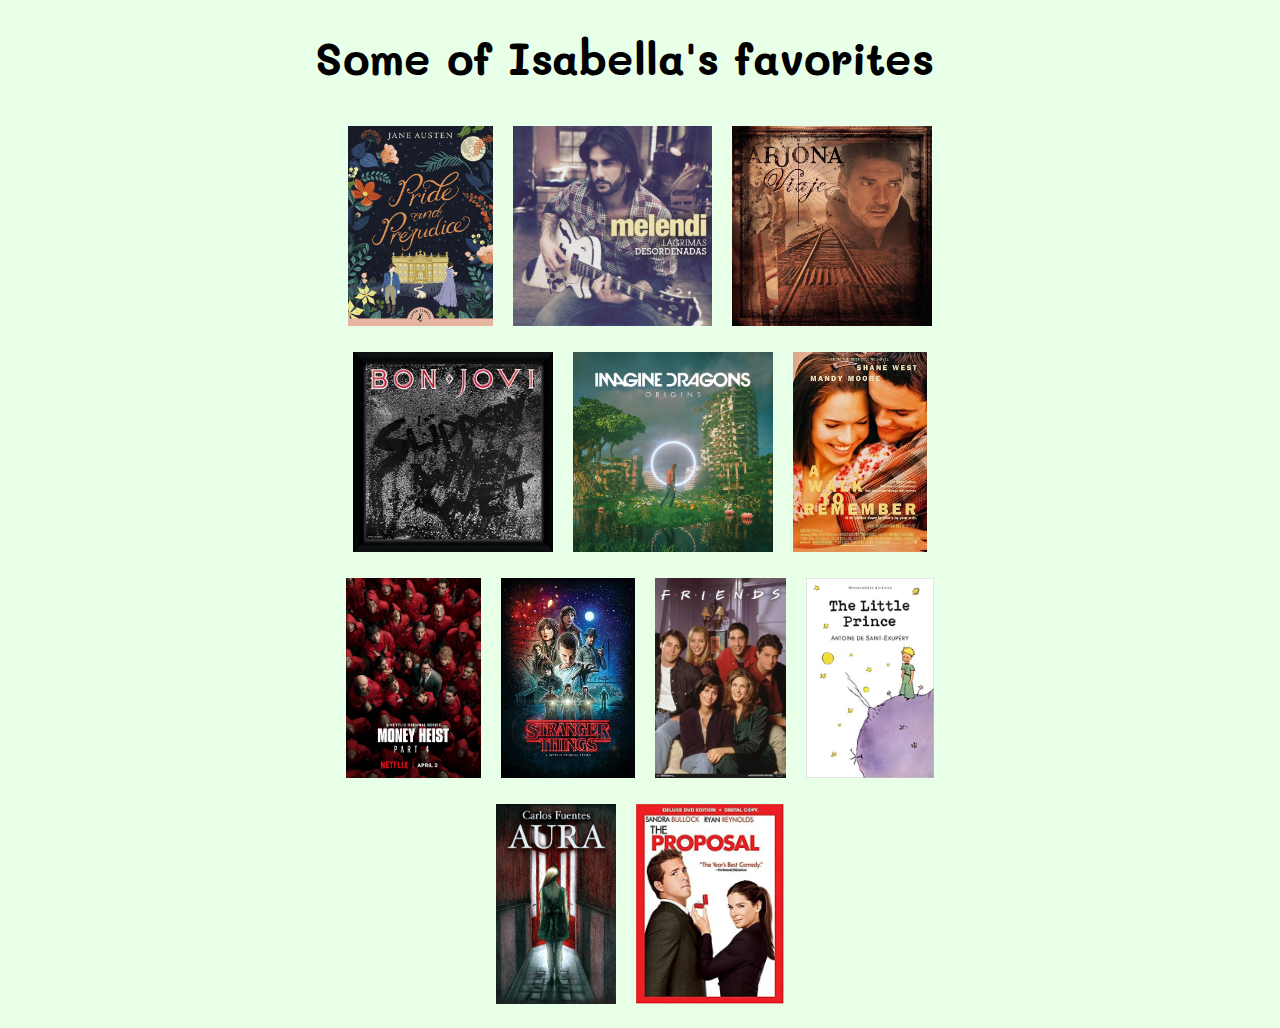
==== portfolio/src/main/webapp/favorites.html @ 177802bd "Add 'favorite things' page with images" ====
<!DOCTYPE html>
<html>
  <head>
      <link href='https://fonts.googleapis.com/css?family=Mali' rel='stylesheet'>
      <style>
body {
  background-color: rgba(179, 255, 179, 0.3);
  font-family:'Mali';font-size: 22px;
}
</style>
    <meta charset="UTF-8">
    <title>Some of Isabella's favorites</title>
    <link rel="stylesheet" href="style.css">
  </head>
  <body>
    <div id="content">
      <h1>Some of Isabella's favorites</h1>
        <div class="image-thumbnails">
        <a href="images/isalikes-1.jpg"><img src="images/isalikes-1.jpg"/></a>
        <a href="images/isalikes-2.jpg"><img src="images/isalikes-2.jpg"/></a>
        <a href="images/isalikes-3.jpg"><img src="images/isalikes-3.jpg"/></a>
        <a href="images/isalikes-4.jpg"><img src="images/isalikes-4.jpg"/></a>
        <a href="images/isalikes-5.jpg"><img src="images/isalikes-5.jpg"/></a>
        <a href="images/isalikes-6.jpg"><img src="images/isalikes-6.jpg"/></a>
        <a href="images/moneyheist.jpg"><img src="images/moneyheist.jpg"/></a>
        <a href="images/isalikes-9.jpg"><img src="images/isalikes-9.jpg"/></a>
        <a href="images/isalikes-10.jpg"><img src="images/isalikes-10.jpg"/></a>
        <a href="images/isalikes-11.jpg"><img src="images/isalikes-11.jpg"/></a>
        <a href="images/isalikes-12.jpg"><img src="images/isalikes-12.jpg"/></a>
        <a href="images/isalikes-13.jpg"><img src="images/isalikes-13.jpg"/></a>       
        </div>
    </div>
  </body>
</html>
---- portfolio/src/main/webapp/style.css ----
#content {
  margin-left: auto;
  margin-right: auto;
  width: 650px;
}

#greeting-container {
  margin-top: 20px;
}

.image-thumbnails {
  display: flex;
  flex-wrap: wrap;
  justify-content: center;
}

.image-thumbnails img {
  margin: 10px;
  max-height: 200px;
  max-width: 200px;
}

.image-thumbnails img:hover {
  border: thick solid rgba(15, 182, 71, 0.938);
}

.center {
  display: block;
  margin-left: auto;
  margin-right: auto;
}

.button {
  background-color: rgb(15, 22, 15); /* Green */
  border: none;
  color: white;
  padding: 10px 24px;
  text-align: center;
  text-decoration: none;
  display: inline-block;
  font-size: 16px;
  margin: 4px 2px;
  transition-duration: 0.4s;
  cursor: pointer;
  border-radius: 12px;
}

.button1 {
  background-color: white;
  color: black;
  border: 2px solid #555555;
  box-shadow: 0 8px 16px 0 rgba(0,0,0,0.2), 0 6px 20px 0 rgba(0,0,0,0.19);
}

.button1:hover {
  background-color: #555555;
  color: rgba(179, 255, 179);
}

div.polaroid {
  width: 80%;
  background-color: white;
  box-shadow: 0 4px 8px 0 rgba(0, 0, 0, 0.2), 0 6px 20px 0 rgba(0, 0, 0, 0.19);
  margin-bottom: 25px;
}

div.container {
  text-align: center;
  padding: 10px 20px;
}
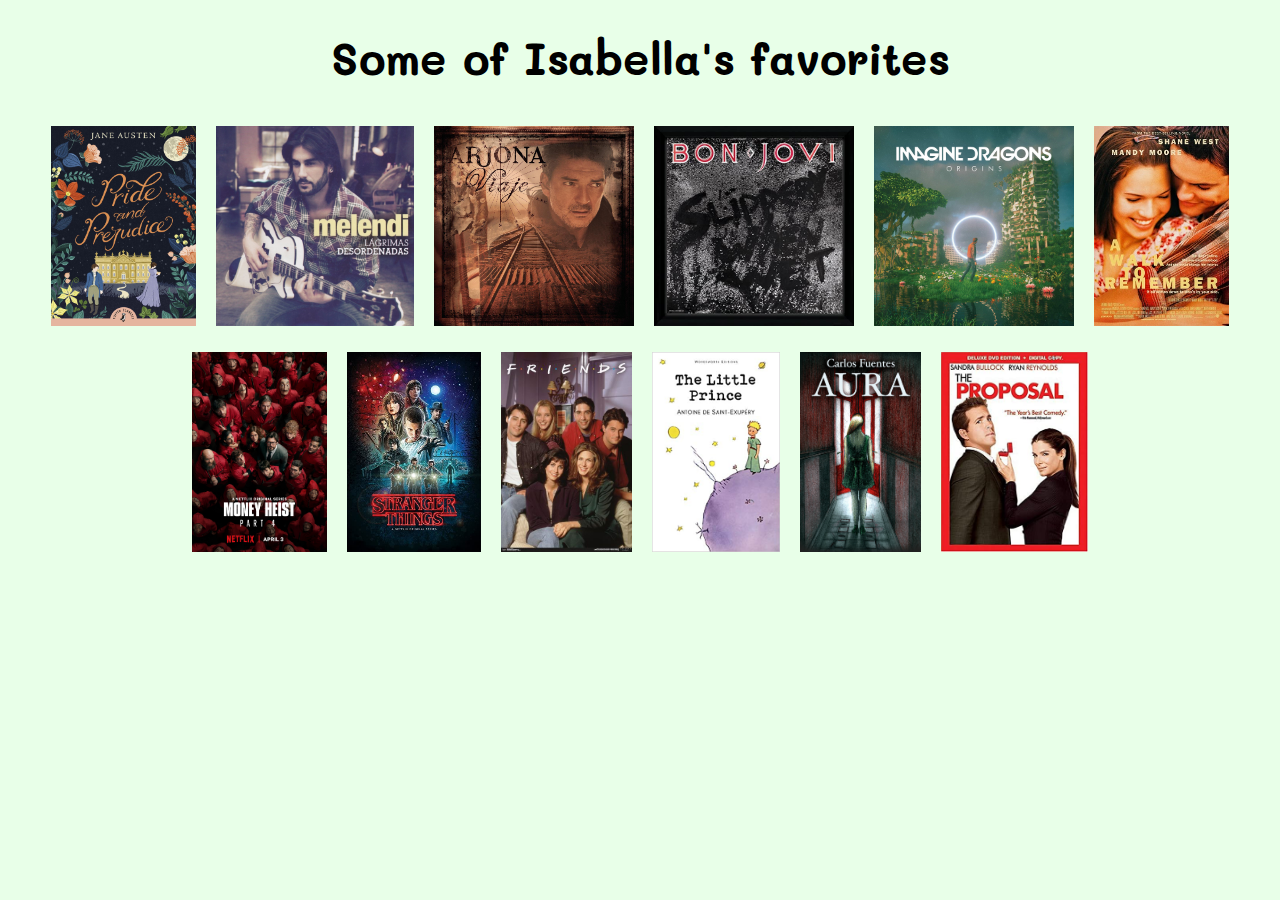
==== commit 19607873: "Center title" ====
--- a/portfolio/src/main/webapp/favorites.html
+++ b/portfolio/src/main/webapp/favorites.html
@@ -14,7 +14,7 @@
   </head>
   <body>
     <div id="content">
-      <h1>Some of Isabella's favorites</h1>
+      <h1><center>Some of Isabella's favorites</center></h1>
         <div class="image-thumbnails">
         <a href="images/isalikes-1.jpg"><img src="images/isalikes-1.jpg"/></a>
         <a href="images/isalikes-2.jpg"><img src="images/isalikes-2.jpg"/></a>
--- a/portfolio/src/main/webapp/style.css
+++ b/portfolio/src/main/webapp/style.css
@@ -1,7 +1,7 @@
 #content {
   margin-left: auto;
   margin-right: auto;
-  width: 650px;
+  width: 1200px;
 }
 
 #greeting-container {
@@ -67,4 +67,21 @@
 div.container {
   text-align: center;
   padding: 10px 20px;
+}
+
+.comment span {
+  flex-grow: 1;
+}
+
+.textarea {
+    border: 1px solid #888;
+}
+
+.comment {
+  border: thin solid black;
+  border-radius: 12px;
+  display: flex;
+  margin: 10px;
+  padding: 10px;
+  width: 300px;
 }